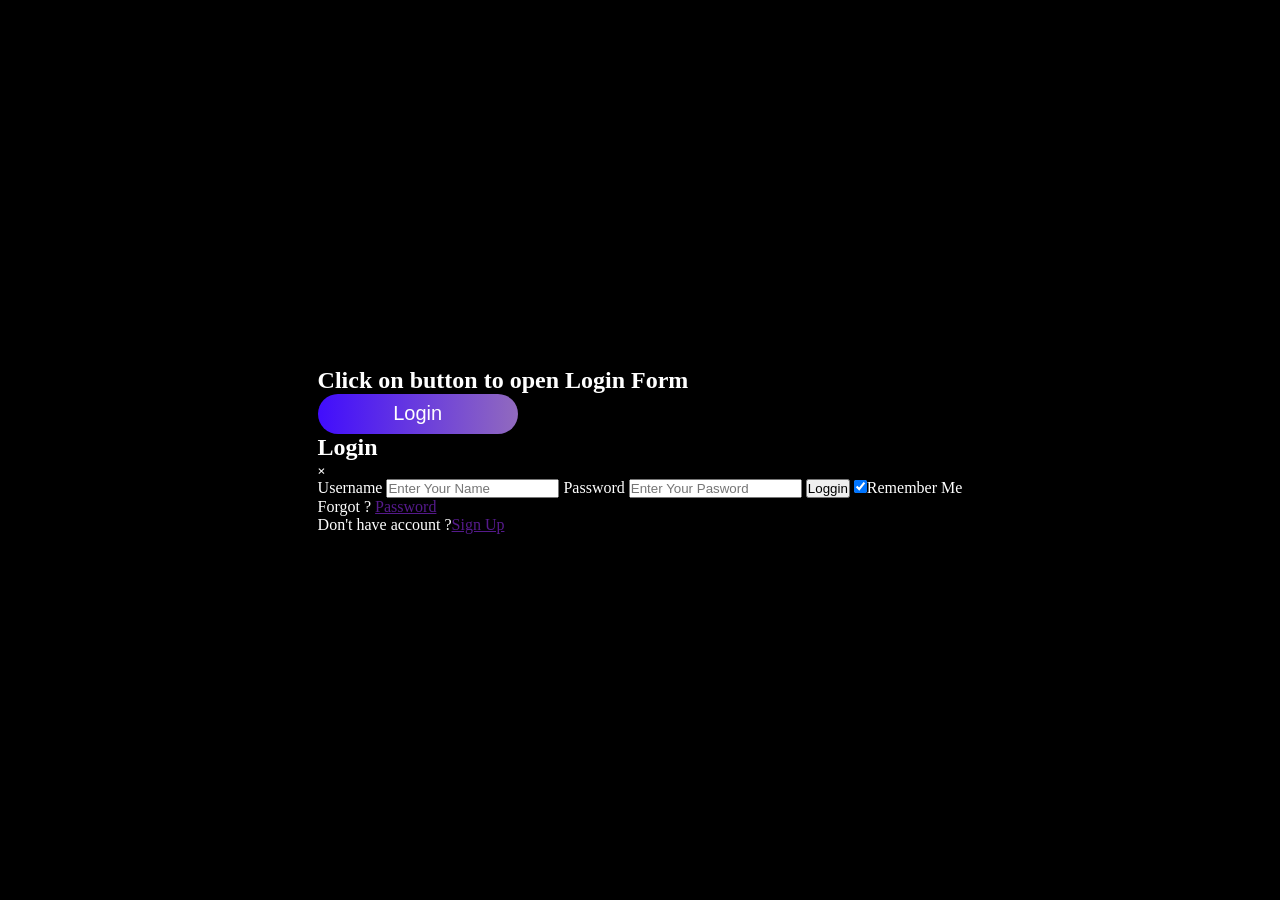
==== 01 Modal login Popup/index.html @ d1ceb8a3 "login modal create" ====
<!DOCTYPE html>
<html lang="en">
<head>
    <meta charset="UTF-8">
    <meta name="viewport" content="width=device-width, initial-scale=1.0">
    <link rel="stylesheet" href="style.css">
    <title>Document</title>
</head>
<body>
    
    <div class="main">
        <h2>Click on button to open Login Form</h2>
        <button class="loginBtn">Login</button>

        <div class="myModal" id="modak">
            <form action="">
                <div class="heaging">
                    <h2>Login</h2>
                    <samp class="closeBtn">&times;</samp>
                </div>

                <div class="container">
                    <label for="name">Username</label>
                    <input type="text" placeholder="Enter Your Name" name="name" required>

                    <label for="pas">Password</label>
                    <input type="password" placeholder="Enter Your Pasword" name="pas" >

                    <button type="submit">Loggin</button>

                    <label>
                        <input type="checkbox" name="" id="" checked="checked">Remember Me
                    </label>
                </div>

                <div class="container">
                    <p>Forgot ? <a href="">Password</a></p>
                    <p>Don't have account ?<a href="">Sign Up</a></p>
                </div>
            </form>
        </div>
    </div>

    <script src="script.js"></script>
</body>
</html>
---- 01 Modal login Popup/style.css ----
*{
    margin: 0;
    padding: 0;
    box-sizing: border-box;
}

body{
    background-color: black;
    color: white;
    height: 100vh;
    width: 100%;
    display: grid;
    place-items: center;
}

.loginBtn{
    width: 200px;
    height: 40px;
    border-radius: 50px;
    font-size: 20px;
    color: white;
    border: none;
    background-image: linear-gradient(to right, rgb(65, 13, 253), rgb(145, 106, 190));
}
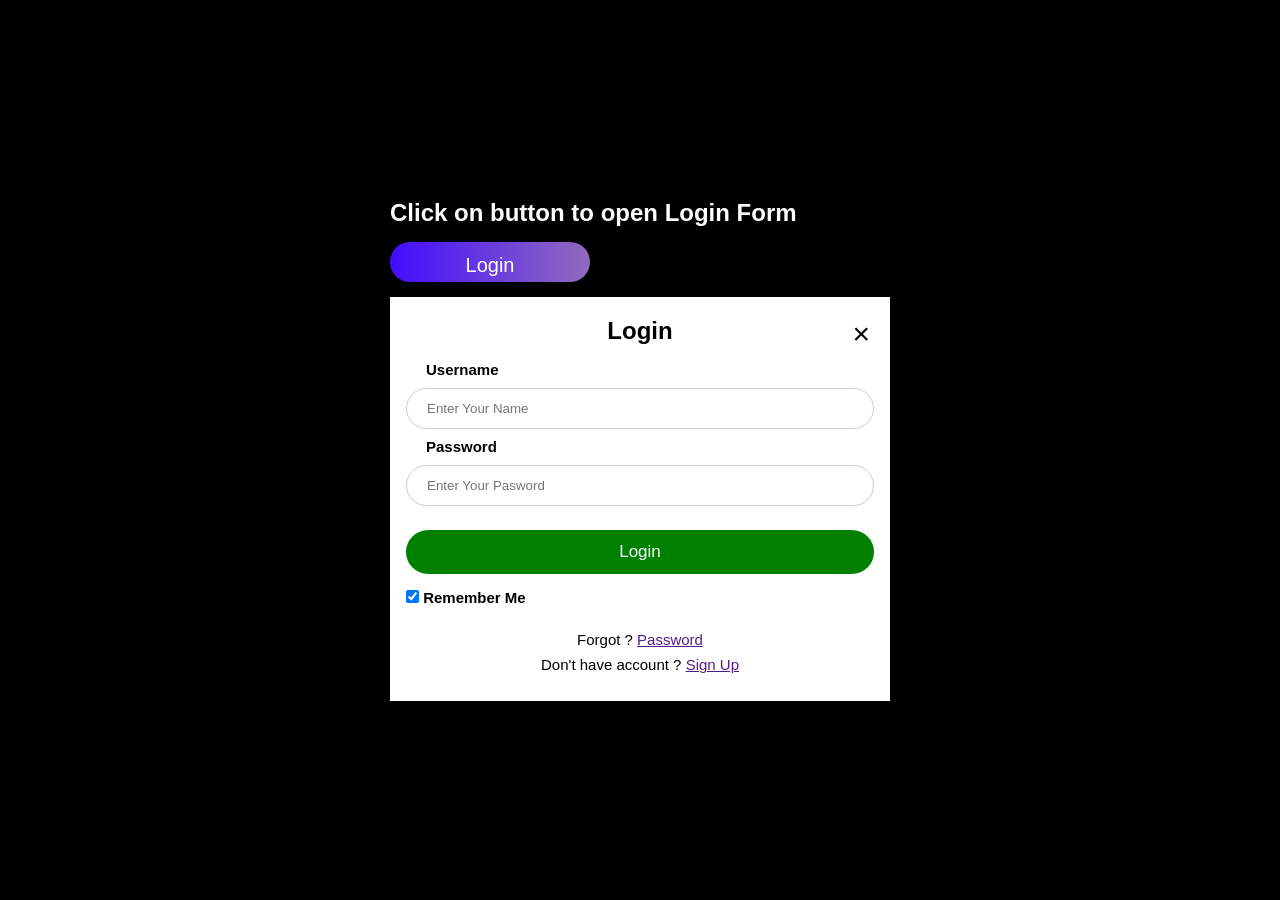
==== commit 5255e53f: "html complete styleing start" ====
--- a/01 Modal login Popup/index.html
+++ b/01 Modal login Popup/index.html
@@ -14,9 +14,9 @@
 
         <div class="myModal" id="modak">
             <form action="">
-                <div class="heaging">
+                <div class="heading">
+                    <samp class="closeBtn">&times;</samp>
                     <h2>Login</h2>
-                    <samp class="closeBtn">&times;</samp>
                 </div>
 
                 <div class="container">
@@ -26,16 +26,16 @@
                     <label for="pas">Password</label>
                     <input type="password" placeholder="Enter Your Pasword" name="pas" >
 
-                    <button type="submit">Loggin</button>
+                    <button type="submit">Login</button>
 
                     <label>
-                        <input type="checkbox" name="" id="" checked="checked">Remember Me
+                        <input type="checkbox" name="" id="" checked="checked"> Remember Me
                     </label>
                 </div>
 
                 <div class="container">
                     <p>Forgot ? <a href="">Password</a></p>
-                    <p>Don't have account ?<a href="">Sign Up</a></p>
+                    <p>Don't have account ? <a href="">Sign Up</a></p>
                 </div>
             </form>
         </div>
--- a/01 Modal login Popup/style.css
+++ b/01 Modal login Popup/style.css
@@ -2,6 +2,7 @@
     margin: 0;
     padding: 0;
     box-sizing: border-box;
+    font-family: Arial, Helvetica, sans-serif;
 }
 
 body{
@@ -21,4 +22,61 @@
     color: white;
     border: none;
     background-image: linear-gradient(to right, rgb(65, 13, 253), rgb(145, 106, 190));
+}
+
+form{
+    max-width: 500px;
+    background-color: white;
+    color: black;
+    padding: 20px 0;
+}
+
+.container{
+    padding: 16px 16px 0px;
+    box-sizing: border-box;
+}
+
+input[type="text"], input[type="password"]{
+    width: 100%;
+    padding: 12px 20px;
+    border: 1px solid #ccc;
+    border-radius: 30px;
+    margin: 9px auto;
+}
+
+label{
+    font-size: 15px;
+    font-weight: bold;
+    margin-left: 20px;
+}
+
+button{
+    background-color: rgb(0, 128, 0);
+    color: rgb(255, 255, 255);
+    padding: 12px 20px;
+    width: 100%;
+    border-radius: 30px;
+    margin: 15px auto;
+    border: none;
+    cursor: pointer;
+    font-size: 17px;
+}
+
+.heading{
+    position: relative;
+    text-align: center;
+}
+
+.heading samp{
+    position: absolute;
+    right: 20px;
+    font-size: 30px;
+    font-weight: 500px;
+    cursor: pointer;
+}
+
+p{
+    margin: 8px;
+    text-align: center;
+    font-size: 15px;
 }
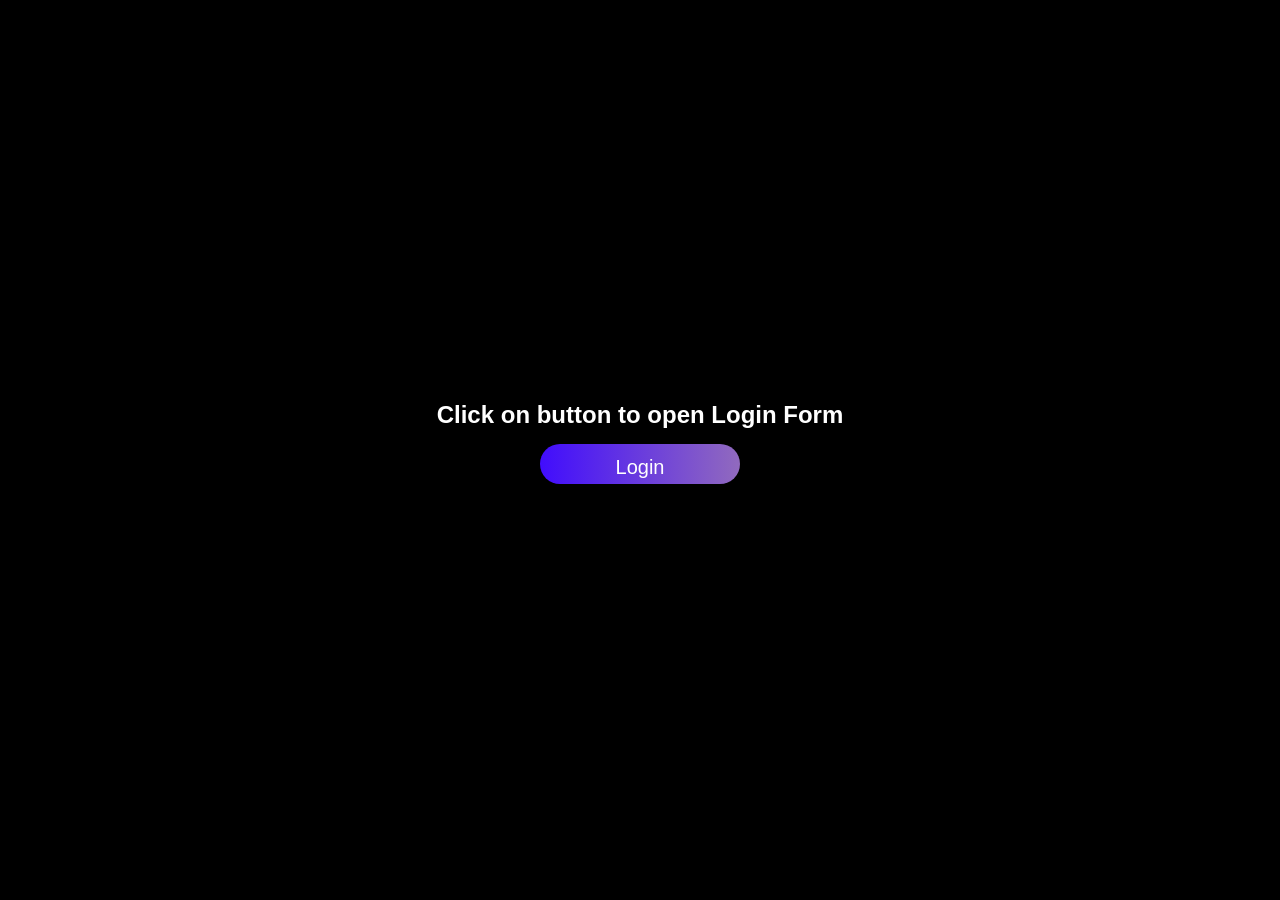
==== commit ab157857: "modal login popup complete" ====
--- a/01 Modal login Popup/index.html
+++ b/01 Modal login Popup/index.html
@@ -10,12 +10,12 @@
     
     <div class="main">
         <h2>Click on button to open Login Form</h2>
-        <button class="loginBtn">Login</button>
+        <button class="loginBtn" onclick="openModal()">Login</button>
 
-        <div class="myModal" id="modak">
+        <div class="myModal" id="modal">
             <form action="">
                 <div class="heading">
-                    <samp class="closeBtn">&times;</samp>
+                    <samp class="closeBtn" onclick="closeModal()">&times;</samp>
                     <h2>Login</h2>
                 </div>
 
--- a/01 Modal login Popup/style.css
+++ b/01 Modal login Popup/style.css
@@ -10,6 +10,11 @@
     color: white;
     height: 100vh;
     width: 100%;
+    display: grid;
+    place-items: center;
+}
+
+.main, .myModal{
     display: grid;
     place-items: center;
 }
@@ -29,11 +34,12 @@
     background-color: white;
     color: black;
     padding: 20px 0;
+    width: 80%;
+    transition: 0.8s ease-in-out;
 }
 
 .container{
     padding: 16px 16px 0px;
-    box-sizing: border-box;
 }
 
 input[type="text"], input[type="password"]{
@@ -79,4 +85,15 @@
     margin: 8px;
     text-align: center;
     font-size: 15px;
+}
+
+.myModal{
+    display: none;
+    position: fixed;
+    z-index: 1;
+    width: 100%;
+    height: 100%;
+    top: 0;
+    padding-top: 100px;
+    overflow: auto;
 }
